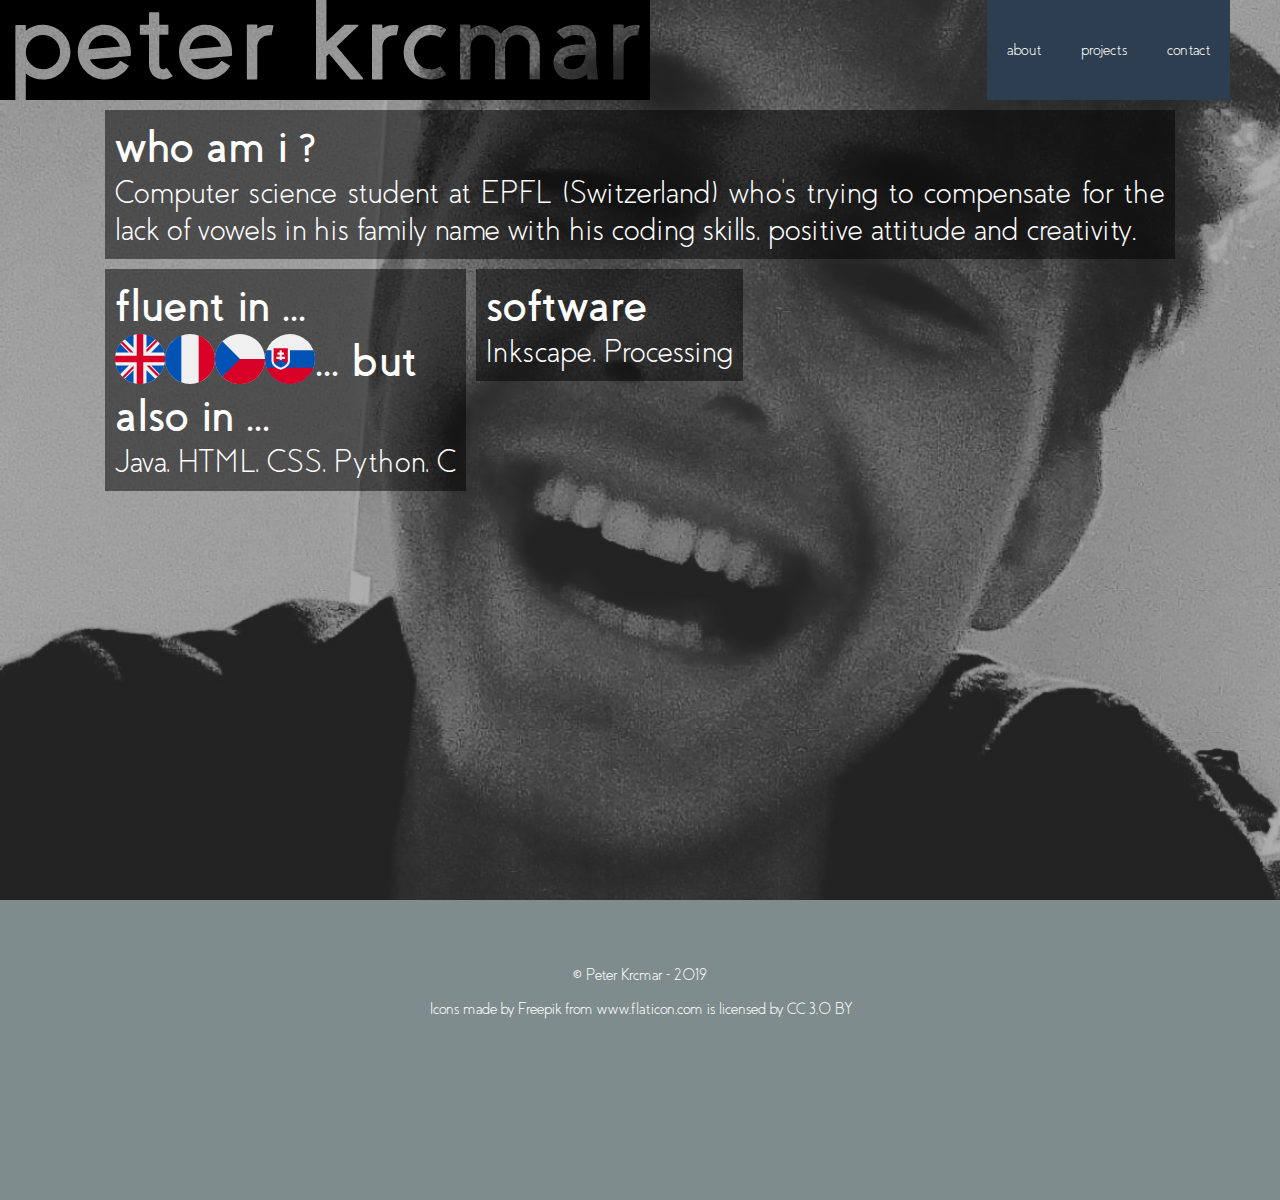
==== about/index.html @ dfce4a24 "Testing new structure" ====
<!DOCTYPE html>
<html>
	<head>
		<meta charset="utf-8" />
		<link rel="stylesheet" type="text/css" href="slick/slick.css"/>
		<link rel="stylesheet" type="text/css" href="slick/slick-theme.css"/>
		<link rel="stylesheet" href="../style.css" />
		<link rel="stylesheet" href="style.css" />
		<title>Peter Krcmar - About</title>
		
	</head>

    <body>
    <div id="container">
		<div id="header">
		<a href="../" class="home"><h1></h1></a>
			<div id="menu">
				<ul>
					<li class="1"><a href="#" class="about">about</a></li>
					<li class="2"><a href="#" class="projects">projects</a></li>
					<li class="3"><a href="#" class="contact">contact</a></li>
				</ul>
			</div>
		</div>
		
		<div id="about">
			<div class="graybox">
			<div class="smallbox">
				<h2>who am i ?</h2>
				<p>Computer science student at EPFL (Switzerland) who's trying to compensate for the lack of vowels in his family name with his coding skills, positive attitude and creativity.</p>
			</div>
			<div class="smallbox">
				<h2>fluent in ...</h2>
				<img src="uk.svg" class="flag" />
				<img src="fr.svg" class="flag" />
				<img src="cz.svg" class="flag" />
				<img src="sk.svg" class="flag" />
				<h2>... but also in ...</h2>
				<p>Java, HTML, CSS, Python, C</p>
			</div>
			<div class="smallbox">
				<h2>software</h2>
				<p>Inkscape, Processing</p>
			</div>
			</div>
		</div>
		
		
		<div id="footer">
			<p>&copy; Peter Krcmar - 2019</p>
			<div>Icons made by <a href="https://www.freepik.com/" title="Freepik">Freepik</a> from <a href="https://www.flaticon.com/" title="Flaticon">www.flaticon.com</a> is licensed by <a href="http://creativecommons.org/licenses/by/3.0/" title="Creative Commons BY 3.0" target="_blank">CC 3.0 BY</a></div>
		</div>
	</div>
	
	<script type="text/javascript" src="jquery-3.3.1.min.js"></script>
		<script type="text/javascript" src="slick/slick.min.js"></script>
		
<!--<script type="text/javascript">
	$(document).ready(function(){
		$('.graybox').slick({
			autoplay: true,
			arrows: false,
			centerMode: true
		});
    });
 </script>-->
  
    </body>
</html>
---- style.css ----
@font-face{
	font-family: coves;
	src: url('font/CovesLight.otf');
}

@font-face{
	font-family: coves;
	src: url('font/CovesBold.otf');
	font-weight: bold;
}

html, body, #container{
	width: 100%;
	height: 100%;
	margin: 0;
	padding: 0;
	color: white;
	font-family: coves;
}

#container{
	margin: 0 auto;
}

/*--- HEADER ---*/

#header{
	position: fixed;
	top: 0;
	height: 100px;
	width: 100%;
	z-index: 9001;
}

#menu{
	float: right;
	height: 100%;
	margin-right: 50px;
}

#menu ul{
	margin: 0;
	height: 100%;
	padding: 0;
}

#menu ul li{
	list-style: none;
	float: left;
	padding: 0 20px;
	background: #2c3e50;
	line-height: 100px;
}

#menu ul li:hover{
	position: relative;
	top: 5px;
	background-color: #1F3143 !important;
}

a, a:visited{
	color: white;
	text-decoration: none;
	padding: 15px 0;
}

li a.active{
	border-bottom: 1px solid white;
}

h1{
	background: url('banner.svg') no-repeat;
	float: left;
	margin: 0;
	width: 650px;
	height: 100px;
}

h2{
	margin: 0;
	font-size: 3em;
}

h4{
	margin: 10px 50px 50px 60px;
	color: silver;
	font-size: 1.4em;
}

h3{
	-webkit-transition: text-decoration .3s linear;
}

/*--- CONTENT ---*/

#content{
	background: #000;
	height: 100%;
}

/*--- FOOTER ---*/

#footer{
	height: 250px;
	background: #7f8c8d;
	text-align: center;
	padding-top: 50px;
}

#footer img{
	-webkit-filter: grayscale(100%);
	height: 50px;
	margin: 10px;
}

#footer img:hover{
	-webkit-filter: none;
}
---- about/style.css ----
/*--- ABOUT ---*/

#container{
	background: url('me.jpg') no-repeat center;
	background-size: cover;
}

#about{
	height: 100%;
}

.graybox {
	height: 100%;
	padding: 100px;
	background: rgba(0,0,0,0.3);
}

.graybox ul li{
	list-style: none;
}

.flag{
	height: 50px;
	width: 50px;
	float: left;
}

.graybox p{
	margin: 0 auto;
	text-align: justify;
	font-size: 2em;
}

.smallbox{
	padding: 10px;
	margin: 10px 5px 0 5px;
	background: rgba(0,0,0,0.5);
	float: left;
}
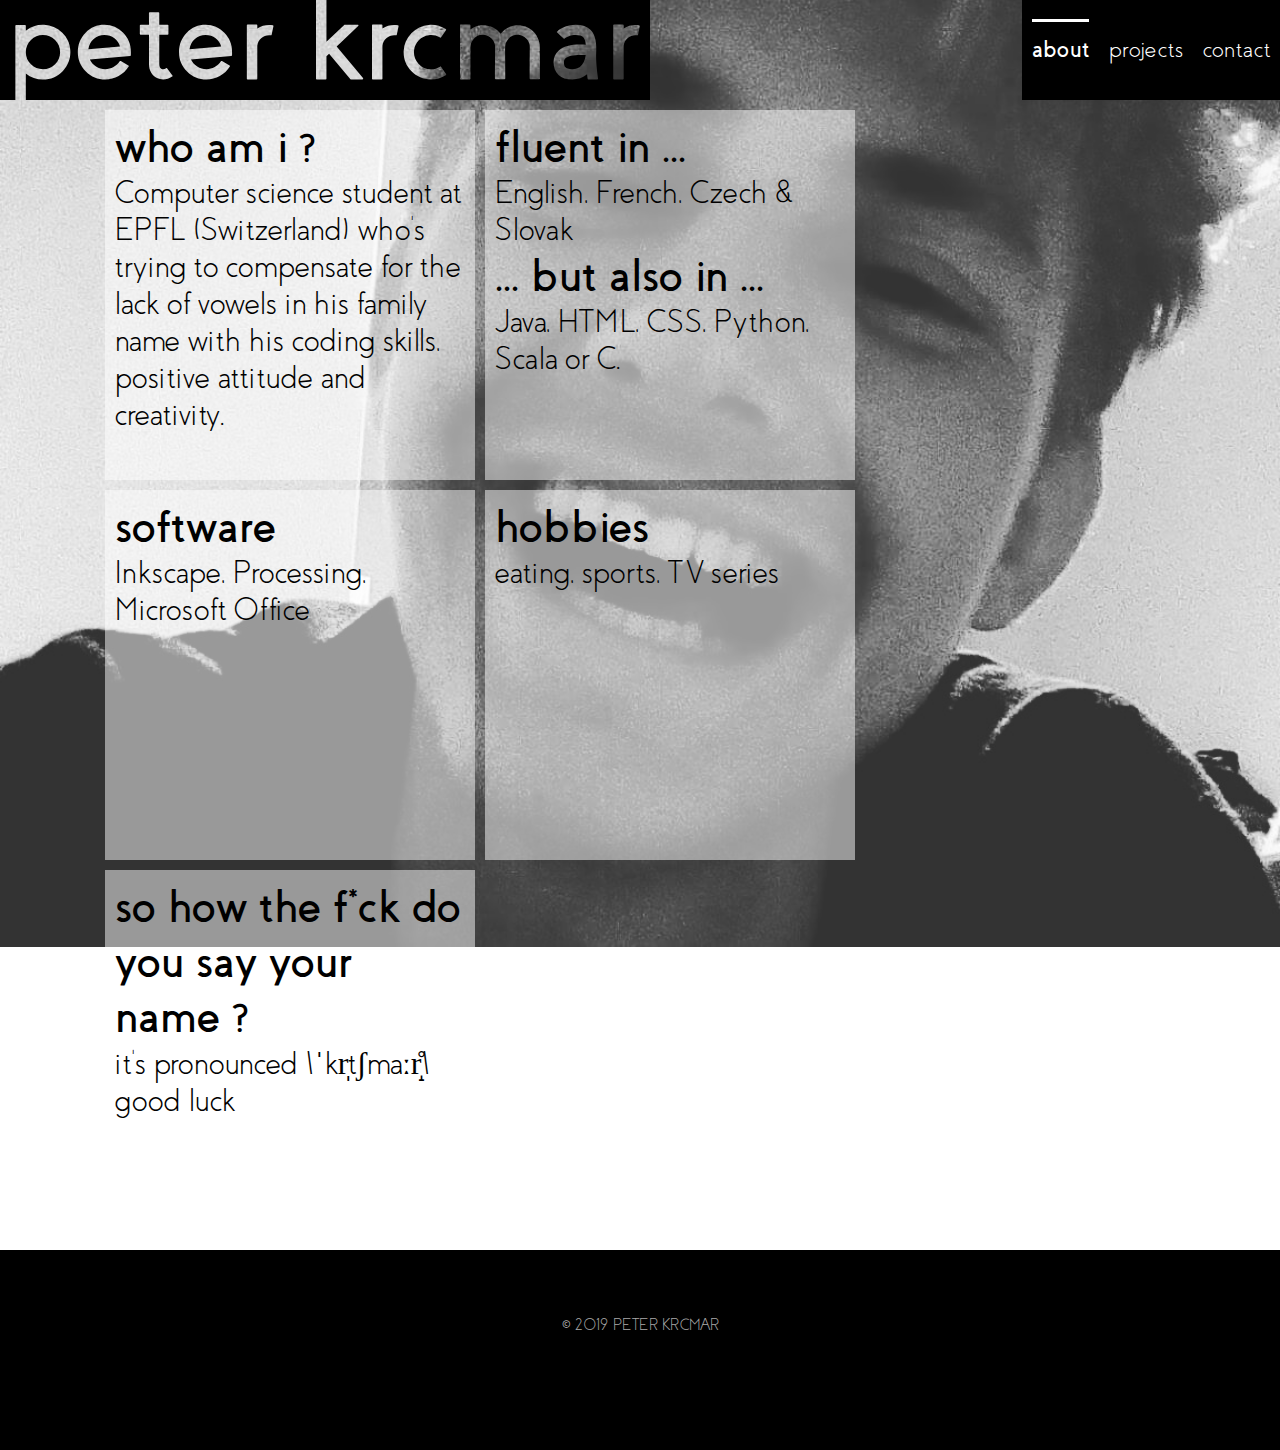
==== commit b29433e9: "Finish contact and about" ====
--- a/about/index.html
+++ b/about/index.html
@@ -2,8 +2,6 @@
 <html>
 	<head>
 		<meta charset="utf-8" />
-		<link rel="stylesheet" type="text/css" href="slick/slick.css"/>
-		<link rel="stylesheet" type="text/css" href="slick/slick-theme.css"/>
 		<link rel="stylesheet" href="../style.css" />
 		<link rel="stylesheet" href="style.css" />
 		<title>Peter Krcmar - About</title>
@@ -11,59 +9,47 @@
 	</head>
 
     <body>
-    <div id="container">
 		<div id="header">
 		<a href="../" class="home"><h1></h1></a>
 			<div id="menu">
 				<ul>
-					<li class="1"><a href="#" class="about">about</a></li>
-					<li class="2"><a href="#" class="projects">projects</a></li>
-					<li class="3"><a href="#" class="contact">contact</a></li>
+					<li class="1"><a href="#" class="about active">about</a></li>
+					<li class="2"><a href="../projects" class="projects">projects</a></li>
+					<li class="3"><a href="../contact" class="contact">contact</a></li>
 				</ul>
 			</div>
 		</div>
-		
-		<div id="about">
-			<div class="graybox">
-			<div class="smallbox">
-				<h2>who am i ?</h2>
-				<p>Computer science student at EPFL (Switzerland) who's trying to compensate for the lack of vowels in his family name with his coding skills, positive attitude and creativity.</p>
-			</div>
-			<div class="smallbox">
-				<h2>fluent in ...</h2>
-				<img src="uk.svg" class="flag" />
-				<img src="fr.svg" class="flag" />
-				<img src="cz.svg" class="flag" />
-				<img src="sk.svg" class="flag" />
-				<h2>... but also in ...</h2>
-				<p>Java, HTML, CSS, Python, C</p>
-			</div>
-			<div class="smallbox">
-				<h2>software</h2>
-				<p>Inkscape, Processing</p>
-			</div>
+		<div id="container">
+			<div id="about">
+				<div class="smallbox">
+					<h2>who am i ?</h2>
+					<p>Computer science student at EPFL (Switzerland) who's trying to compensate for the lack of vowels in his family name with his coding skills, positive attitude and creativity.</p>
+				</div>
+				<div class="smallbox">
+					<h2>fluent in ...</h2>
+					<p>English, French, Czech & Slovak</p>
+					<h2>... but also in ...</h2>
+					<p>Java, HTML, CSS, Python, Scala or C.</p>
+				</div>
+				<div class="smallbox">
+					<h2>software</h2>
+					<p>Inkscape, Processing, Microsoft Office</p>
+				</div>
+				<div class="smallbox">
+					<h2>hobbies</h2>
+					<p>eating, sports, TV series</p>
+				</div>
+				<div class="smallbox">
+					<h2>so how the f*ck do you say your name ?</h2>
+					<p>it's pronounced \ˈkr̩tʃmaːr̝̊\
+					<br>good luck</p>
+				</div>
 			</div>
 		</div>
 		
-		
 		<div id="footer">
-			<p>&copy; Peter Krcmar - 2019</p>
-			<div>Icons made by <a href="https://www.freepik.com/" title="Freepik">Freepik</a> from <a href="https://www.flaticon.com/" title="Flaticon">www.flaticon.com</a> is licensed by <a href="http://creativecommons.org/licenses/by/3.0/" title="Creative Commons BY 3.0" target="_blank">CC 3.0 BY</a></div>
+			<p>&copy; 2019 PETER KRCMAR</p>
 		</div>
-	</div>
-	
-	<script type="text/javascript" src="jquery-3.3.1.min.js"></script>
-		<script type="text/javascript" src="slick/slick.min.js"></script>
-		
-<!--<script type="text/javascript">
-	$(document).ready(function(){
-		$('.graybox').slick({
-			autoplay: true,
-			arrows: false,
-			centerMode: true
-		});
-    });
- </script>-->
   
     </body>
 </html>
--- a/style.css
+++ b/style.css
@@ -9,7 +9,7 @@
 	font-weight: bold;
 }
 
-html, body, #container{
+html, body{
 	width: 100%;
 	height: 100%;
 	margin: 0;
@@ -20,6 +20,9 @@
 
 #container{
 	margin: 0 auto;
+	min-height: 100%;
+	color: white;
+	font-family: coves;
 }
 
 /*--- HEADER ---*/
@@ -35,7 +38,7 @@
 #menu{
 	float: right;
 	height: 100%;
-	margin-right: 50px;
+	font-size: 1.5em;
 }
 
 #menu ul{
@@ -47,25 +50,25 @@
 #menu ul li{
 	list-style: none;
 	float: left;
-	padding: 0 20px;
-	background: #2c3e50;
+	padding: 0 10px;
+	background: black;
 	line-height: 100px;
 }
 
 #menu ul li:hover{
 	position: relative;
-	top: 5px;
-	background-color: #1F3143 !important;
+	top: 10px;
 }
 
-a, a:visited{
+#menu a, #menu a:visited{
 	color: white;
 	text-decoration: none;
 	padding: 15px 0;
 }
 
-li a.active{
-	border-bottom: 1px solid white;
+#menu li a.active{
+	font-weight: bold;
+	border-top: 3px solid white;
 }
 
 h1{
@@ -93,26 +96,18 @@
 
 /*--- CONTENT ---*/
 
-#content{
+#canvasContainer{
 	background: #000;
 	height: 100%;
+	overflow:hidden;
 }
 
 /*--- FOOTER ---*/
 
 #footer{
-	height: 250px;
-	background: #7f8c8d;
+	height: 100px;
+	background: black;
 	text-align: center;
-	padding-top: 50px;
+	padding: 50px;
+	color: #aaa;
 }
-
-#footer img{
-	-webkit-filter: grayscale(100%);
-	height: 50px;
-	margin: 10px;
-}
-
-#footer img:hover{
-	-webkit-filter: none;
-}
--- a/about/style.css
+++ b/about/style.css
@@ -3,37 +3,41 @@
 #container{
 	background: url('me.jpg') no-repeat center;
 	background-size: cover;
+	background-attachment: fixed;
+	overflow: auto;
+	padding-bottom: 10px;
 }
 
 #about{
-	height: 100%;
+	padding: 100px;
 }
 
-.graybox {
-	height: 100%;
-	padding: 100px;
-	background: rgba(0,0,0,0.3);
-}
-
-.graybox ul li{
+#about ul li{
 	list-style: none;
 }
 
-.flag{
+img.flag{
 	height: 50px;
 	width: 50px;
-	float: left;
 }
 
-.graybox p{
+#about p{
 	margin: 0 auto;
-	text-align: justify;
+	//text-align: justify;
 	font-size: 2em;
 }
 
 .smallbox{
+	float: left;
 	padding: 10px;
 	margin: 10px 5px 0 5px;
-	background: rgba(0,0,0,0.5);
-	float: left;
+	color: black;
+	background: rgba(255,255,255,0.5);
+	width: 350px;
+	height: 350px;
 }
+
+.smallbox:hover{
+	background: rgba(150,50,50,0.5);
+	color: white;
+}
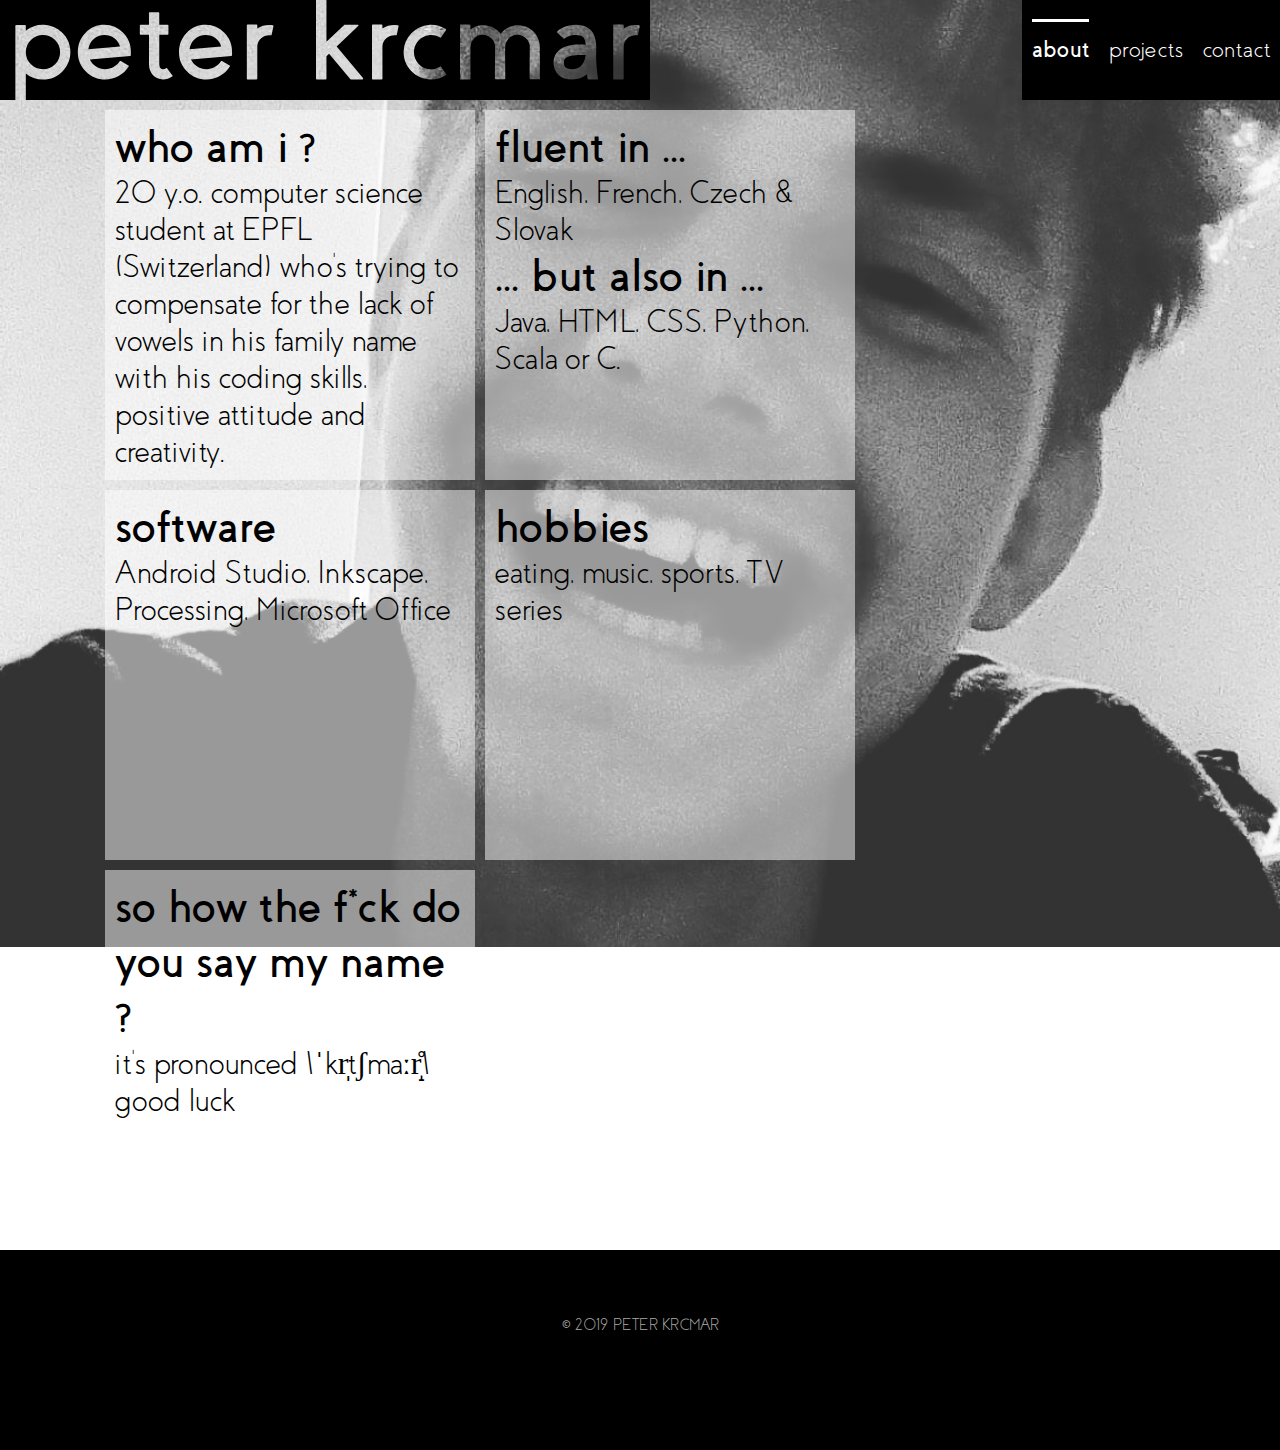
==== commit 21b666bb: "Change unpleasant colors in contact" ====
--- a/about/index.html
+++ b/about/index.html
@@ -23,7 +23,7 @@
 			<div id="about">
 				<div class="smallbox">
 					<h2>who am i ?</h2>
-					<p>Computer science student at EPFL (Switzerland) who's trying to compensate for the lack of vowels in his family name with his coding skills, positive attitude and creativity.</p>
+					<p>20 y.o. computer science student at EPFL (Switzerland) who's trying to compensate for the lack of vowels in his family name with his coding skills, positive attitude and creativity.</p>
 				</div>
 				<div class="smallbox">
 					<h2>fluent in ...</h2>
@@ -33,14 +33,14 @@
 				</div>
 				<div class="smallbox">
 					<h2>software</h2>
-					<p>Inkscape, Processing, Microsoft Office</p>
+					<p>Android Studio, Inkscape, Processing, Microsoft Office</p>
 				</div>
 				<div class="smallbox">
 					<h2>hobbies</h2>
-					<p>eating, sports, TV series</p>
+					<p>eating, music, sports, TV series</p>
 				</div>
 				<div class="smallbox">
-					<h2>so how the f*ck do you say your name ?</h2>
+					<h2>so how the f*ck do you say my name ?</h2>
 					<p>it's pronounced \ˈkr̩tʃmaːr̝̊\
 					<br>good luck</p>
 				</div>
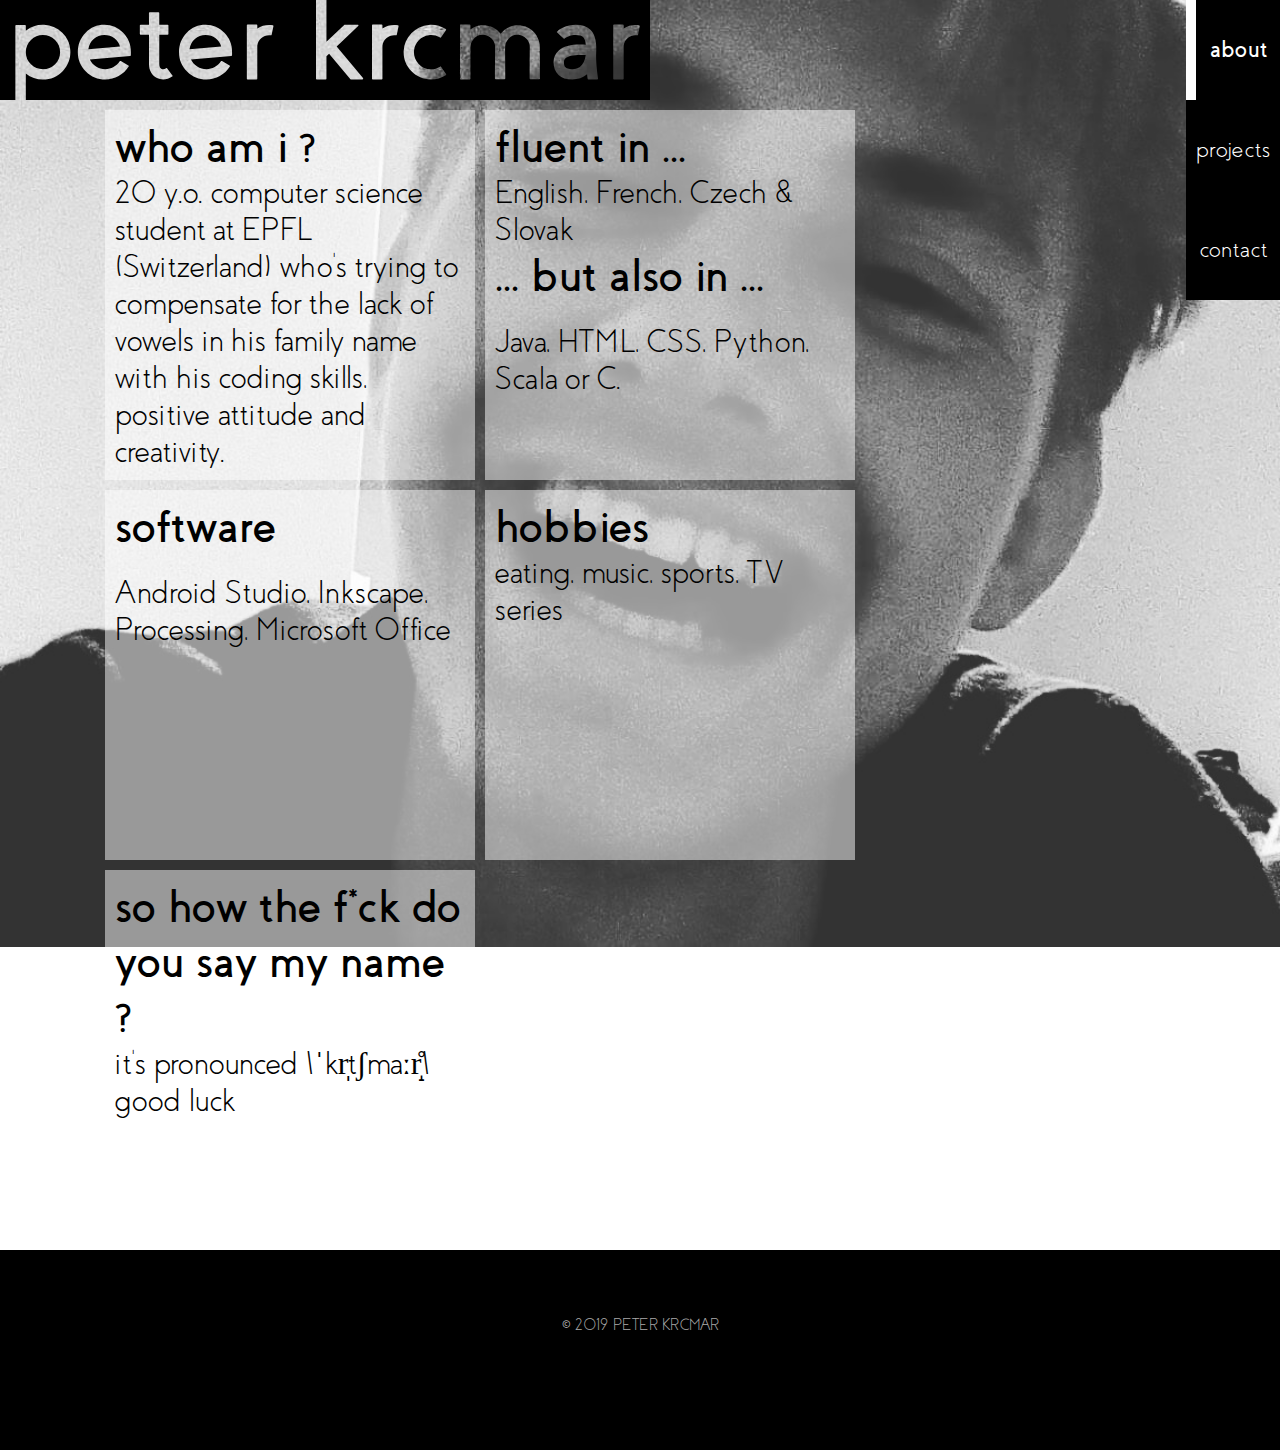
==== commit e84535a0: "Add responsive banner" ====
--- a/about/index.html
+++ b/about/index.html
@@ -10,23 +10,21 @@
 
     <body>
 		<div id="header">
-		<a href="../" class="home"><h1></h1></a>
-			<div id="menu">
-				<ul>
-					<li class="1"><a href="#" class="about active">about</a></li>
-					<li class="2"><a href="../projects" class="projects">projects</a></li>
-					<li class="3"><a href="../contact" class="contact">contact</a></li>
-				</ul>
+		<a href="../" class="home"></a>
+			<div class="menu">
+				<a href="#" class="about active">about</a>
+				<a href="../projects" class="projects">projects</a>
+				<a href="../contact" class="contact">contact</a>
 			</div>
 		</div>
 		<div id="container">
 			<div id="about">
 				<div class="smallbox">
-					<h2>who am i ?</h2>
+					<h3>who am i ?</h3>
 					<p>20 y.o. computer science student at EPFL (Switzerland) who's trying to compensate for the lack of vowels in his family name with his coding skills, positive attitude and creativity.</p>
 				</div>
 				<div class="smallbox">
-					<h2>fluent in ...</h2>
+					<h3>fluent in ...</h3>
 					<p>English, French, Czech & Slovak</p>
 					<h2>... but also in ...</h2>
 					<p>Java, HTML, CSS, Python, Scala or C.</p>
@@ -36,11 +34,11 @@
 					<p>Android Studio, Inkscape, Processing, Microsoft Office</p>
 				</div>
 				<div class="smallbox">
-					<h2>hobbies</h2>
+					<h3>hobbies</h3>
 					<p>eating, music, sports, TV series</p>
 				</div>
 				<div class="smallbox">
-					<h2>so how the f*ck do you say my name ?</h2>
+					<h3>so how the f*ck do you say my name ?</h3>
 					<p>it's pronounced \ˈkr̩tʃmaːr̝̊\
 					<br>good luck</p>
 				</div>
--- a/style.css
+++ b/style.css
@@ -35,43 +35,36 @@
 	z-index: 9001;
 }
 
-#menu{
+.menu {
 	float: right;
 	height: 100%;
 	font-size: 1.5em;
+	margin: 0;
+	text-align: center;
 }
 
-#menu ul{
-	margin: 0;
-	height: 100%;
-	padding: 0;
-}
-
-#menu ul li{
-	list-style: none;
-	float: left;
+.menu a, .menu:visited{
+	display: block;
 	padding: 0 10px;
 	background: black;
 	line-height: 100px;
+	color: white;
+	text-decoration: none;
 }
 
-#menu ul li:hover{
+.menu a:hover{
 	position: relative;
-	top: 10px;
+	right: 10px;
 }
 
-#menu a, #menu a:visited{
-	color: white;
-	text-decoration: none;
-	padding: 15px 0;
+.menu a.active{
+	font-weight: bold;
+	border-left: 10px solid white;
+	//background: white;
+	//color: black;
 }
 
-#menu li a.active{
-	font-weight: bold;
-	border-top: 3px solid white;
-}
-
-h1{
+a.home {
 	background: url('banner.svg') no-repeat;
 	float: left;
 	margin: 0;
@@ -79,19 +72,23 @@
 	height: 100px;
 }
 
+/* If screen is too small, change the header appearance */
+@media screen and (max-width: 780px) {
+	a.home{
+		background: url('banner-small.svg') no-repeat;
+		width: 372px;
+	}
+}
+
 h2{
 	margin: 0;
+	margin-bottom: 20px;
 	font-size: 3em;
 }
 
-h4{
-	margin: 10px 50px 50px 60px;
-	color: silver;
-	font-size: 1.4em;
-}
-
 h3{
-	-webkit-transition: text-decoration .3s linear;
+	margin: 0;
+	font-size: 3em;
 }
 
 /*--- CONTENT ---*/
